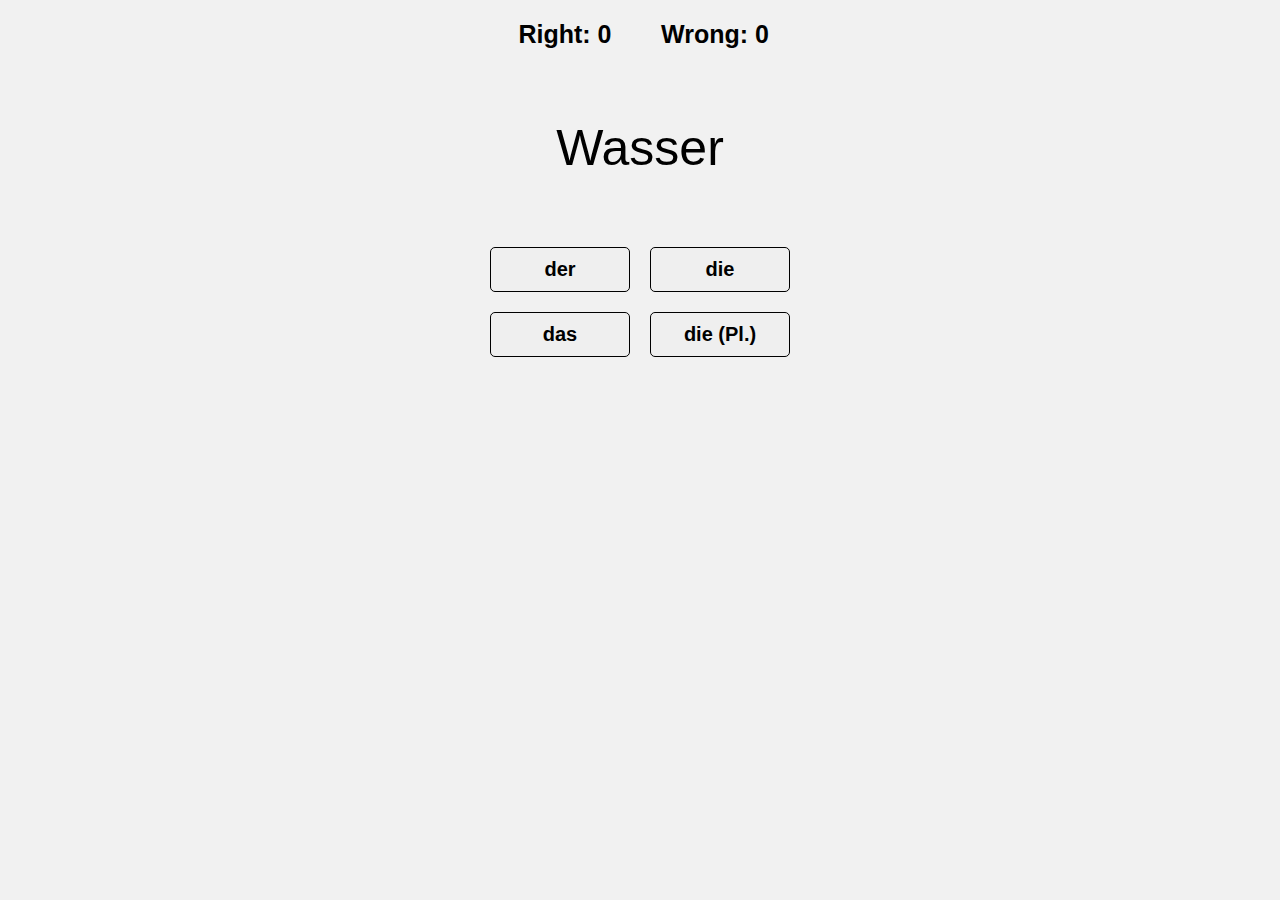
==== index.html @ b93902ca "Update index.html" ====
<!DOCTYPE html>
<html lang="en">
  <head>
    <meta charset="UTF-8" />
    <meta http-equiv="X-UA-Compatible" content="IE=edge" />
    <meta name="viewport" content="width=device-width, initial-scale=1.0" />

    <link rel="stylesheet" href="./style.css" />

    <title>Document</title>
  </head>

  <body>
    <div id="wrapper">
      <div id="score">
        <p>Right: <span id="right" class="score">0</span></p>
        <p>Wrong: <span id="wrong" class="score">0</span></p>
      </div>

      <div id="word">wasser</div>

      <div id="buttons">
        <button gender="m" class="btn">der</button>
        <button gender="f" class="btn">die</button>
        <button gender="n" class="btn">das</button>
        <button gender="p" class="btn">die (Pl.)</button>
      </div>
    </div>

    <!-- <script src="./app.js"></script> -->

    <script>
      class Init {
        constructor(words) {
          this.words = words;
        }

        getWord = () => {
          let index = Math.floor(Math.random() * this.words.length);
          return this.words[index];
        };

        enableButtons = () => {
          let buttons = document.querySelectorAll(".btn");

          buttons.forEach((btn) => {
            btn.style.background = "white";

            btn.disabled = false;
          });
        };

        displayWord = (word) => {
          let display = document.querySelector("#word");
          display.innerHTML = word.word;
        };

        setAnswer = (word) => {
          let buttons = document.querySelectorAll(".btn");

          buttons.forEach((btn) => {
            let buttonGender = btn.getAttribute("gender");
            let workGender = word.gender;
            let correctAnswer = buttonGender === workGender;

            btn.className = "btn";

            if (correctAnswer) btn.className += " right";
            else btn.className += " wrong";
          });
        };

        checkAnswer = (btn) => {
          const classes = btn.className.split(" ").includes("right");

          if (classes) {
            // console.log("right");
            return true;
          } else {
            // console.log("wrong");
            btn.disabled = true;
            return false;
          }
        };

        tryAnswer = () => {
          let word = this.getWord();
          this.enableButtons();
          this.displayWord(word);
          this.setAnswer(word);
        };

        updateScore = (res) => {
          let rightScore = document.querySelector("#right");
          let wrongScore = document.querySelector("#wrong");

          if (res === true) {
            rightScore.innerText = parseInt(rightScore.innerText) + 1;
            return;
          }

          wrongScore.innerText = parseInt(wrongScore.innerText) + 1;
        };

        reset = () => {
          setTimeout(() => {
            this.tryAnswer();
          }, 500);
        };

        init = () => {
          this.tryAnswer();

          let buttons = document.querySelectorAll(".btn");

          for (let i = 0; i < buttons.length; i++) {
            buttons[i].addEventListener("click", (e) => {
              let btn = e.target;
              let res = this.checkAnswer(btn);

              if (res) {
                buttons[i].style.background = "#08e013";
                this.reset();
                this.updateScore(true);
              } else {
                btn.style.background = "#e00808";

                this.updateScore(false);
              }
            });
          }
        };
      }

      fetch("./data.json")
        .then((response) => response.json())
        .then((data) => {
          let words = data;

          const init = new Init(words);
          init.init();
        });
    </script>
  </body>
</html>
---- style.css ----
* {
  padding: 0;
  margin: 0;
  border: 0;
  -webkit-box-sizing: border-box;
          box-sizing: border-box;
}

html {
  font-size: 10px;
}

body {
  width: 100vw;
  height: 100vh;
  background: #f1f1f1;
  display: -webkit-box;
  display: -ms-flexbox;
  display: flex;
  -webkit-box-orient: vertical;
  -webkit-box-direction: normal;
      -ms-flex-direction: column;
          flex-direction: column;
  -webkit-box-align: center;
      -ms-flex-align: center;
          align-items: center;
  font-family: sans-serif;
  padding: 2rem 0;
}

body #wrapper {
  min-width: 30rem;
  max-width: 50rem;
}

body #wrapper #score {
  display: -ms-grid;
  display: grid;
  -ms-grid-columns: 1fr 1fr;
      grid-template-columns: 1fr 1fr;
  margin-bottom: 3rem;
}

body #wrapper #score p {
  font-size: 2.5rem;
  text-align: center;
  font-weight: bolder;
}

body #wrapper #word {
  font-size: 5rem;
  text-align: center;
  text-transform: capitalize;
  margin-bottom: 3rem;
  padding: 4rem 0;
}

body #wrapper #buttons {
  display: -ms-grid;
  display: grid;
  -ms-grid-columns: 1fr 1fr;
      grid-template-columns: 1fr 1fr;
  gap: 2rem;
}

body #wrapper #buttons button {
  border: 0.1rem solid black;
  font-size: 2rem;
  font-weight: bold;
  padding: 1rem 0;
  border-radius: 0.5rem;
}

body #wrapper #buttons button:hover {
  cursor: pointer;
}
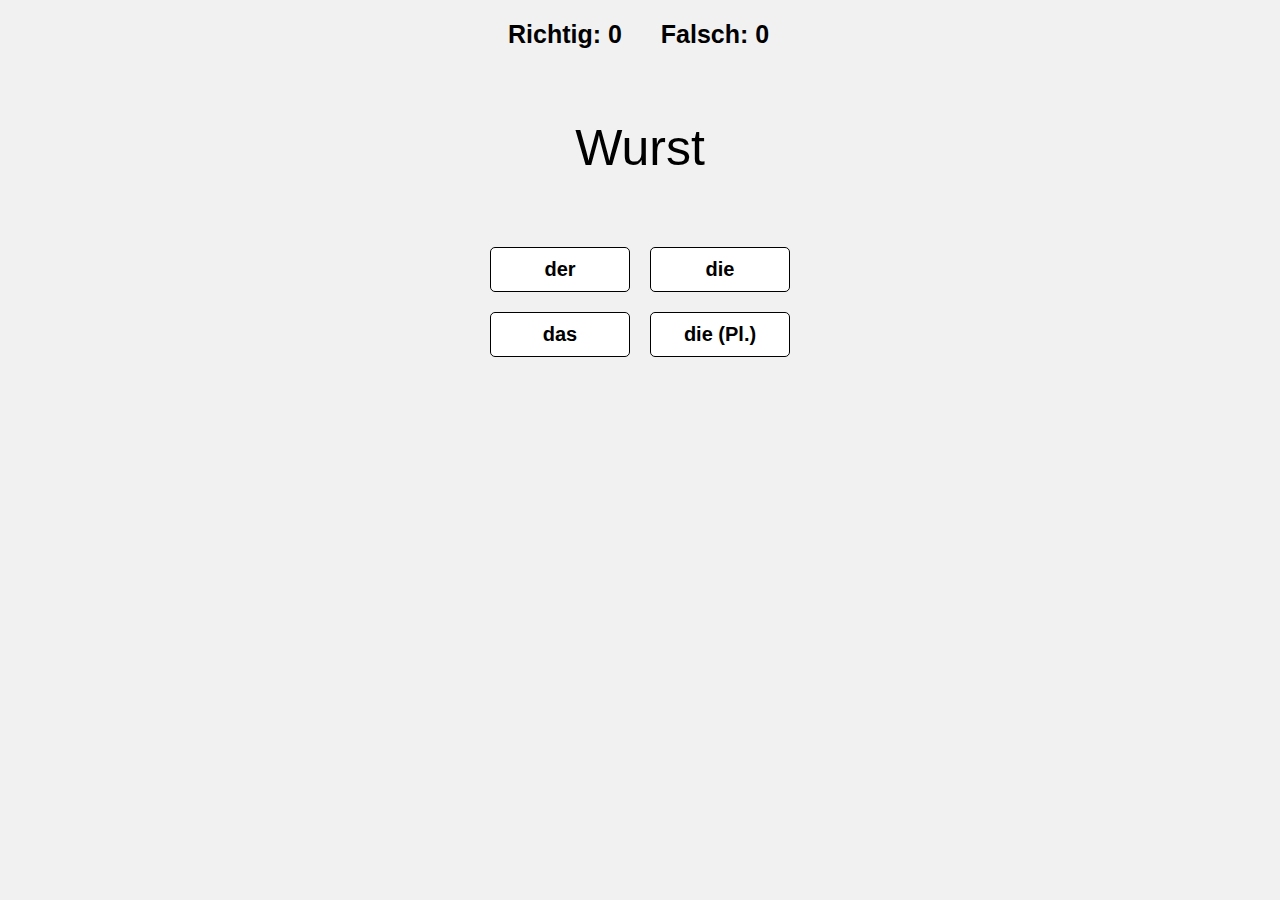
==== commit 32cdeec8: "Update index.html" ====
--- a/index.html
+++ b/index.html
@@ -13,8 +13,8 @@
   <body>
     <div id="wrapper">
       <div id="score">
-        <p>Right: <span id="right" class="score">0</span></p>
-        <p>Wrong: <span id="wrong" class="score">0</span></p>
+        <p>Richtig: <span id="right" class="score">0</span></p>
+        <p>Falsch: <span id="wrong" class="score">0</span></p>
       </div>
 
       <div id="word">wasser</div>
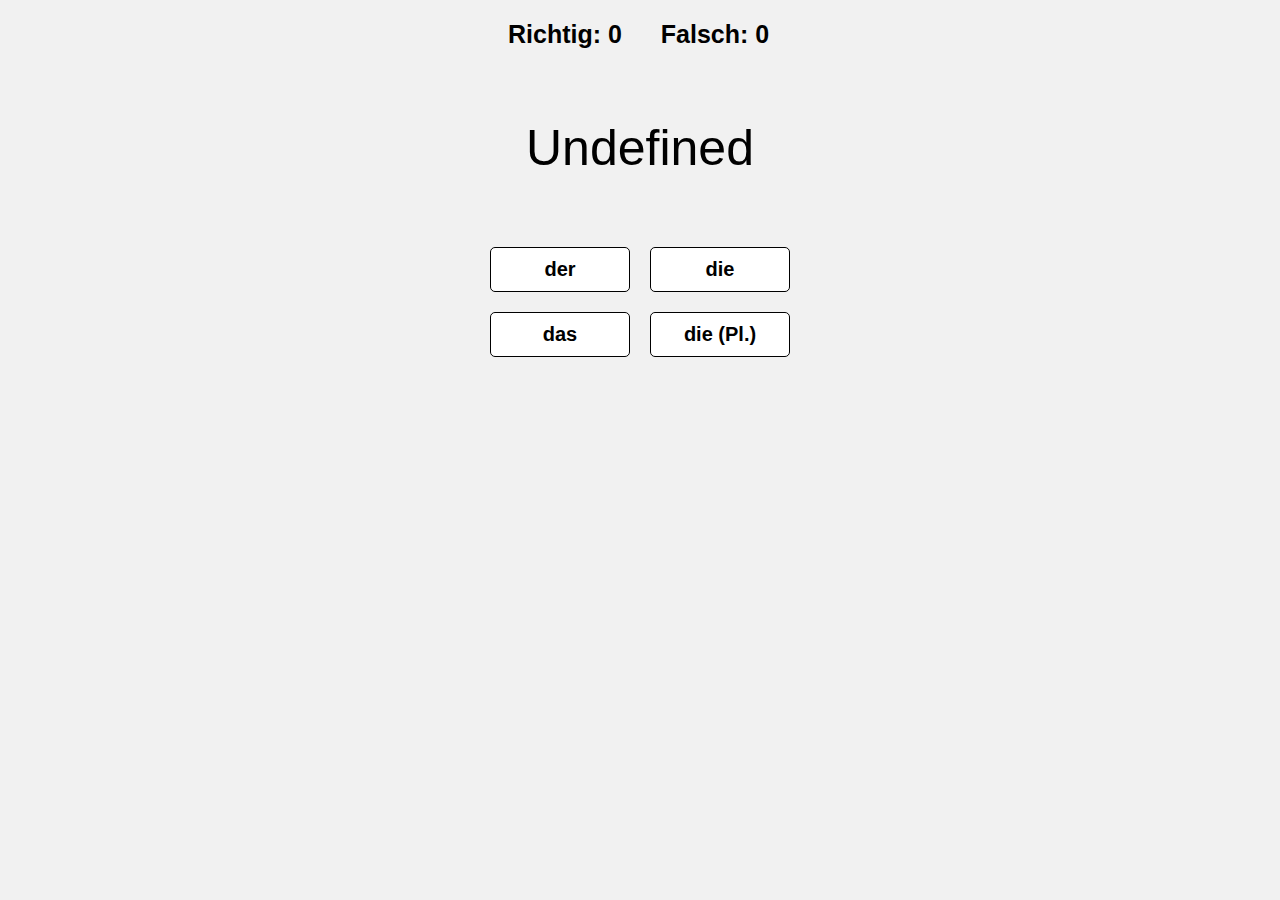
==== commit 38f57708: "Update index.html" ====
--- a/index.html
+++ b/index.html
@@ -31,115 +31,118 @@
 
     <script>
       class Init {
-        constructor(words) {
-          this.words = words;
+  constructor(words) {
+    this.words = words;
+  }
+
+  getWord = () => {
+    let index = Math.floor(Math.random() * this.words.length);
+    return this.words[index];
+  };
+
+  enableButtons = () => {
+    let buttons = document.querySelectorAll(".btn");
+
+    buttons.forEach((btn) => {
+      btn.style.background = "white";
+
+      btn.disabled = false;
+    });
+  };
+
+  displayWord = (word) => {
+    let display = document.querySelector("#word");
+    let translation = document.querySelector("#translation");
+    display.innerHTML = word.german;
+    translation.innerHTML = word.english;
+  };
+
+  setAnswer = (word) => {
+    let buttons = document.querySelectorAll(".btn");
+
+    buttons.forEach((btn) => {
+      let buttonGender = btn.getAttribute("gender");
+      let workGender = word.gender;
+      let correctAnswer = buttonGender === workGender;
+
+      btn.className = "btn";
+
+      if (correctAnswer) btn.className += " right";
+      else btn.className += " wrong";
+    });
+  };
+
+  checkAnswer = (btn) => {
+    const classes = btn.className.split(" ").includes("right");
+
+    if (classes) {
+      // console.log("right");
+      return true;
+    } else {
+      // console.log("wrong");
+      btn.disabled = true;
+      return false;
+    }
+  };
+
+  tryAnswer = () => {
+    let word = this.getWord();
+    this.enableButtons();
+    this.displayWord(word);
+    this.setAnswer(word);
+  };
+
+  updateScore = (res) => {
+    let rightScore = document.querySelector("#right");
+    let wrongScore = document.querySelector("#wrong");
+
+    if (res === true) {
+      rightScore.innerText = parseInt(rightScore.innerText) + 1;
+      return;
+    }
+
+    wrongScore.innerText = parseInt(wrongScore.innerText) + 1;
+  };
+
+  reset = () => {
+    setTimeout(() => {
+      this.tryAnswer();
+    }, 500);
+  };
+
+  init = () => {
+    this.tryAnswer();
+
+    let buttons = document.querySelectorAll(".btn");
+
+    for (let i = 0; i < buttons.length; i++) {
+      buttons[i].addEventListener("click", (e) => {
+        let btn = e.target;
+        let res = this.checkAnswer(btn);
+
+        if (res) {
+          buttons[i].style.background = "#08e013";
+          this.reset();
+          this.updateScore(true);
+        } else {
+          btn.style.background = "#e00808";
+
+          this.updateScore(false);
         }
+      });
+    }
+  };
+}
 
-        getWord = () => {
-          let index = Math.floor(Math.random() * this.words.length);
-          return this.words[index];
-        };
+fetch("./data.json")
+  .then((response) => response.json())
+  .then((data) => {
+    let words = data;
 
-        enableButtons = () => {
-          let buttons = document.querySelectorAll(".btn");
+    const init = new Init(words);
+    init.init();
+  });
 
-          buttons.forEach((btn) => {
-            btn.style.background = "white";
-
-            btn.disabled = false;
-          });
-        };
-
-        displayWord = (word) => {
-          let display = document.querySelector("#word");
-          display.innerHTML = word.word;
-        };
-
-        setAnswer = (word) => {
-          let buttons = document.querySelectorAll(".btn");
-
-          buttons.forEach((btn) => {
-            let buttonGender = btn.getAttribute("gender");
-            let workGender = word.gender;
-            let correctAnswer = buttonGender === workGender;
-
-            btn.className = "btn";
-
-            if (correctAnswer) btn.className += " right";
-            else btn.className += " wrong";
-          });
-        };
-
-        checkAnswer = (btn) => {
-          const classes = btn.className.split(" ").includes("right");
-
-          if (classes) {
-            // console.log("right");
-            return true;
-          } else {
-            // console.log("wrong");
-            btn.disabled = true;
-            return false;
-          }
-        };
-
-        tryAnswer = () => {
-          let word = this.getWord();
-          this.enableButtons();
-          this.displayWord(word);
-          this.setAnswer(word);
-        };
-
-        updateScore = (res) => {
-          let rightScore = document.querySelector("#right");
-          let wrongScore = document.querySelector("#wrong");
-
-          if (res === true) {
-            rightScore.innerText = parseInt(rightScore.innerText) + 1;
-            return;
-          }
-
-          wrongScore.innerText = parseInt(wrongScore.innerText) + 1;
-        };
-
-        reset = () => {
-          setTimeout(() => {
-            this.tryAnswer();
-          }, 500);
-        };
-
-        init = () => {
-          this.tryAnswer();
-
-          let buttons = document.querySelectorAll(".btn");
-
-          for (let i = 0; i < buttons.length; i++) {
-            buttons[i].addEventListener("click", (e) => {
-              let btn = e.target;
-              let res = this.checkAnswer(btn);
-
-              if (res) {
-                buttons[i].style.background = "#08e013";
-                this.reset();
-                this.updateScore(true);
-              } else {
-                btn.style.background = "#e00808";
-
-                this.updateScore(false);
-              }
-            });
-          }
-        };
-      }
-
-      fetch("./data.json")
-        .then((response) => response.json())
-        .then((data) => {
-          let words = data;
-
-          const init = new Init(words);
-          init.init();
-        });
     </script>
   </body>
 </html>
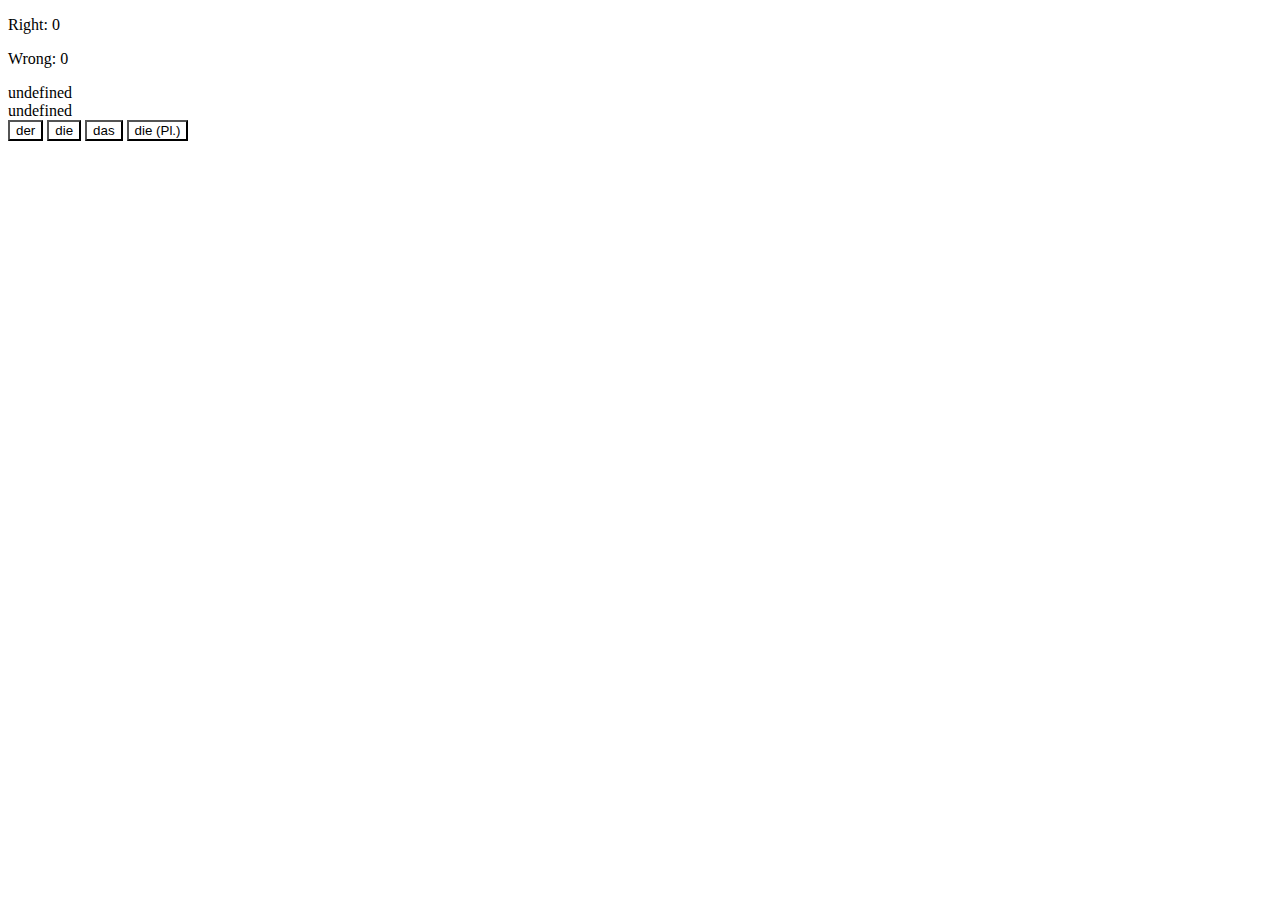
==== commit da31b3df: "Update index.html" ====
--- a/index.html
+++ b/index.html
@@ -5,7 +5,7 @@
     <meta http-equiv="X-UA-Compatible" content="IE=edge" />
     <meta name="viewport" content="width=device-width, initial-scale=1.0" />
 
-    <link rel="stylesheet" href="./style.css" />
+    <link rel="stylesheet" href="./style/style.css" />
 
     <title>Document</title>
   </head>
@@ -13,11 +13,12 @@
   <body>
     <div id="wrapper">
       <div id="score">
-        <p>Richtig: <span id="right" class="score">0</span></p>
-        <p>Falsch: <span id="wrong" class="score">0</span></p>
+        <p>Right: <span id="right" class="score">0</span></p>
+        <p>Wrong: <span id="wrong" class="score">0</span></p>
       </div>
 
       <div id="word">wasser</div>
+      <div id="translation">water</div>
 
       <div id="buttons">
         <button gender="m" class="btn">der</button>
@@ -31,118 +32,117 @@
 
     <script>
       class Init {
-  constructor(words) {
-    this.words = words;
-  }
+        constructor(words) {
+          this.words = words;
+        }
 
-  getWord = () => {
-    let index = Math.floor(Math.random() * this.words.length);
-    return this.words[index];
-  };
+        getWord = () => {
+          let index = Math.floor(Math.random() * this.words.length);
+          return this.words[index];
+        };
 
-  enableButtons = () => {
-    let buttons = document.querySelectorAll(".btn");
+        enableButtons = () => {
+          let buttons = document.querySelectorAll(".btn");
 
-    buttons.forEach((btn) => {
-      btn.style.background = "white";
+          buttons.forEach((btn) => {
+            btn.style.background = "white";
 
-      btn.disabled = false;
-    });
-  };
+            btn.disabled = false;
+          });
+        };
 
-  displayWord = (word) => {
-    let display = document.querySelector("#word");
-    let translation = document.querySelector("#translation");
-    display.innerHTML = word.german;
-    translation.innerHTML = word.english;
-  };
+        displayWord = (word) => {
+          let display = document.querySelector("#word");
+          let translation = document.querySelector("#translation");
+          display.innerHTML = word.german;
+          translation.innerHTML = word.english;
+        };
 
-  setAnswer = (word) => {
-    let buttons = document.querySelectorAll(".btn");
+        setAnswer = (word) => {
+          let buttons = document.querySelectorAll(".btn");
 
-    buttons.forEach((btn) => {
-      let buttonGender = btn.getAttribute("gender");
-      let workGender = word.gender;
-      let correctAnswer = buttonGender === workGender;
+          buttons.forEach((btn) => {
+            let buttonGender = btn.getAttribute("gender");
+            let workGender = word.gender;
+            let correctAnswer = buttonGender === workGender;
 
-      btn.className = "btn";
+            btn.className = "btn";
 
-      if (correctAnswer) btn.className += " right";
-      else btn.className += " wrong";
-    });
-  };
+            if (correctAnswer) btn.className += " right";
+            else btn.className += " wrong";
+          });
+        };
 
-  checkAnswer = (btn) => {
-    const classes = btn.className.split(" ").includes("right");
+        checkAnswer = (btn) => {
+          const classes = btn.className.split(" ").includes("right");
 
-    if (classes) {
-      // console.log("right");
-      return true;
-    } else {
-      // console.log("wrong");
-      btn.disabled = true;
-      return false;
-    }
-  };
+          if (classes) {
+            // console.log("right");
+            return true;
+          } else {
+            // console.log("wrong");
+            btn.disabled = true;
+            return false;
+          }
+        };
 
-  tryAnswer = () => {
-    let word = this.getWord();
-    this.enableButtons();
-    this.displayWord(word);
-    this.setAnswer(word);
-  };
+        tryAnswer = () => {
+          let word = this.getWord();
+          this.enableButtons();
+          this.displayWord(word);
+          this.setAnswer(word);
+        };
 
-  updateScore = (res) => {
-    let rightScore = document.querySelector("#right");
-    let wrongScore = document.querySelector("#wrong");
+        updateScore = (res) => {
+          let rightScore = document.querySelector("#right");
+          let wrongScore = document.querySelector("#wrong");
 
-    if (res === true) {
-      rightScore.innerText = parseInt(rightScore.innerText) + 1;
-      return;
-    }
+          if (res === true) {
+            rightScore.innerText = parseInt(rightScore.innerText) + 1;
+            return;
+          }
 
-    wrongScore.innerText = parseInt(wrongScore.innerText) + 1;
-  };
+          wrongScore.innerText = parseInt(wrongScore.innerText) + 1;
+        };
 
-  reset = () => {
-    setTimeout(() => {
-      this.tryAnswer();
-    }, 500);
-  };
+        reset = () => {
+          setTimeout(() => {
+            this.tryAnswer();
+          }, 500);
+        };
 
-  init = () => {
-    this.tryAnswer();
+        init = () => {
+          this.tryAnswer();
 
-    let buttons = document.querySelectorAll(".btn");
+          let buttons = document.querySelectorAll(".btn");
 
-    for (let i = 0; i < buttons.length; i++) {
-      buttons[i].addEventListener("click", (e) => {
-        let btn = e.target;
-        let res = this.checkAnswer(btn);
+          for (let i = 0; i < buttons.length; i++) {
+            buttons[i].addEventListener("click", (e) => {
+              let btn = e.target;
+              let res = this.checkAnswer(btn);
 
-        if (res) {
-          buttons[i].style.background = "#08e013";
-          this.reset();
-          this.updateScore(true);
-        } else {
-          btn.style.background = "#e00808";
+              if (res) {
+                buttons[i].style.background = "#08e013";
+                this.reset();
+                this.updateScore(true);
+              } else {
+                btn.style.background = "#e00808";
 
-          this.updateScore(false);
-        }
-      });
-    }
-  };
-}
+                this.updateScore(false);
+              }
+            });
+          }
+        };
+      }
 
-fetch("./data.json")
-  .then((response) => response.json())
-  .then((data) => {
-    let words = data;
+      fetch("./data.json")
+        .then((response) => response.json())
+        .then((data) => {
+          let words = data;
 
-    const init = new Init(words);
-    init.init();
-  });
-
+          const init = new Init(words);
+          init.init();
+        });
     </script>
   </body>
 </html>
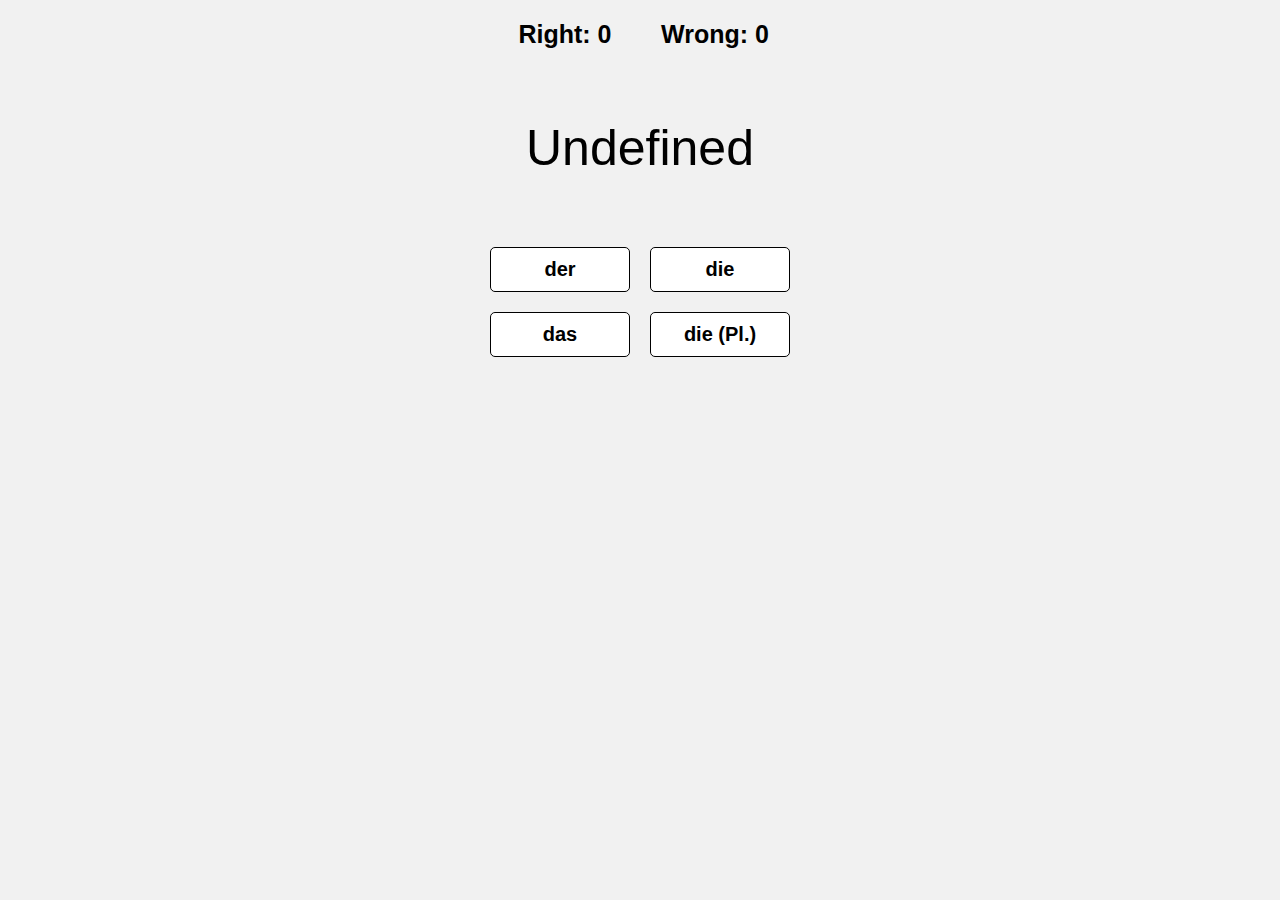
==== commit 507ff1a7: "Update index.html" ====
--- a/index.html
+++ b/index.html
@@ -5,7 +5,7 @@
     <meta http-equiv="X-UA-Compatible" content="IE=edge" />
     <meta name="viewport" content="width=device-width, initial-scale=1.0" />
 
-    <link rel="stylesheet" href="./style/style.css" />
+    <link rel="stylesheet" href="./style.css" />
 
     <title>Document</title>
   </head>
@@ -17,8 +17,8 @@
         <p>Wrong: <span id="wrong" class="score">0</span></p>
       </div>
 
-      <div id="word">wasser</div>
-      <div id="translation">water</div>
+      <div id="word"></div>
+      <div id="translation"></div>
 
       <div id="buttons">
         <button gender="m" class="btn">der</button>
@@ -55,7 +55,8 @@
           let display = document.querySelector("#word");
           let translation = document.querySelector("#translation");
           display.innerHTML = word.german;
-          translation.innerHTML = word.english;
+          // translation.innerHTML = word.english;
+          translation.innerHTML = "";
         };
 
         setAnswer = (word) => {
--- a/style.css
+++ b/style.css
@@ -0,0 +1,76 @@
+* {
+  padding: 0;
+  margin: 0;
+  border: 0;
+  -webkit-box-sizing: border-box;
+          box-sizing: border-box;
+}
+
+html {
+  font-size: 10px;
+}
+
+body {
+  width: 100vw;
+  height: 100vh;
+  background: #f1f1f1;
+  display: -webkit-box;
+  display: -ms-flexbox;
+  display: flex;
+  -webkit-box-orient: vertical;
+  -webkit-box-direction: normal;
+      -ms-flex-direction: column;
+          flex-direction: column;
+  -webkit-box-align: center;
+      -ms-flex-align: center;
+          align-items: center;
+  font-family: sans-serif;
+  padding: 2rem 0;
+}
+
+body #wrapper {
+  min-width: 30rem;
+  max-width: 50rem;
+}
+
+body #wrapper #score {
+  display: -ms-grid;
+  display: grid;
+  -ms-grid-columns: 1fr 1fr;
+      grid-template-columns: 1fr 1fr;
+  margin-bottom: 3rem;
+}
+
+body #wrapper #score p {
+  font-size: 2.5rem;
+  text-align: center;
+  font-weight: bolder;
+}
+
+body #wrapper #word {
+  font-size: 5rem;
+  text-align: center;
+  text-transform: capitalize;
+  margin-bottom: 3rem;
+  padding: 4rem 0;
+}
+
+body #wrapper #buttons {
+  display: -ms-grid;
+  display: grid;
+  -ms-grid-columns: 1fr 1fr;
+      grid-template-columns: 1fr 1fr;
+  gap: 2rem;
+}
+
+body #wrapper #buttons button {
+  border: 0.1rem solid black;
+  font-size: 2rem;
+  font-weight: bold;
+  padding: 1rem 0;
+  border-radius: 0.5rem;
+}
+
+body #wrapper #buttons button:hover {
+  cursor: pointer;
+}
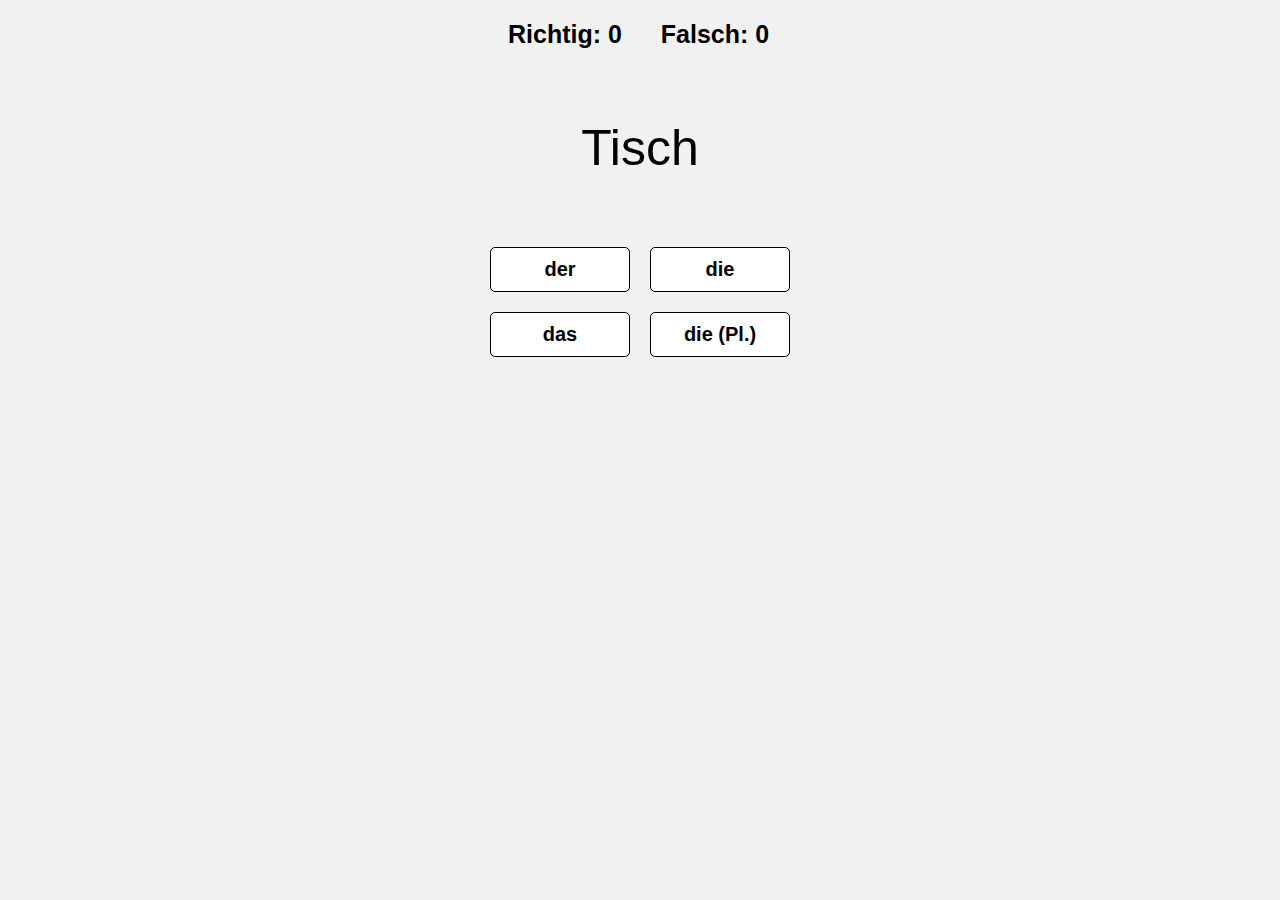
==== commit 988be5d4: "Update index.html" ====
--- a/index.html
+++ b/index.html
@@ -13,8 +13,8 @@
   <body>
     <div id="wrapper">
       <div id="score">
-        <p>Right: <span id="right" class="score">0</span></p>
-        <p>Wrong: <span id="wrong" class="score">0</span></p>
+        <p>Richtig: <span id="right" class="score">0</span></p>
+        <p>Falsch: <span id="wrong" class="score">0</span></p>
       </div>
 
       <div id="word"></div>
@@ -34,6 +34,8 @@
       class Init {
         constructor(words) {
           this.words = words;
+          this.isTranslationDisplayed = false;
+          this.currentWord = "";
         }
 
         getWord = () => {
@@ -53,10 +55,13 @@
 
         displayWord = (word) => {
           let display = document.querySelector("#word");
-          let translation = document.querySelector("#translation");
           display.innerHTML = word.german;
           // translation.innerHTML = word.english;
-          translation.innerHTML = "";
+          // translation.innerHTML = "";
+
+          let translation = document.querySelector("#translation");
+          if (this.isTranslationDisplayed) translation.innerText = word.english;
+          else translation.innerText = "";
         };
 
         setAnswer = (word) => {
@@ -78,20 +83,11 @@
           const classes = btn.className.split(" ").includes("right");
 
           if (classes) {
-            // console.log("right");
             return true;
           } else {
-            // console.log("wrong");
             btn.disabled = true;
             return false;
           }
-        };
-
-        tryAnswer = () => {
-          let word = this.getWord();
-          this.enableButtons();
-          this.displayWord(word);
-          this.setAnswer(word);
         };
 
         updateScore = (res) => {
@@ -112,8 +108,44 @@
           }, 500);
         };
 
+        updateTranslation = () => {
+          let translationBtn = document.querySelector("#translation-btn");
+          let translation = document.querySelector("#translation");
+
+          translationBtn.addEventListener("click", () => {
+            if (this.isTranslationDisplayed) {
+              translation.innerText = this.currentWord.english;
+            } else translation.innerText = "";
+          });
+        };
+
+        toggleTranslationDisplayOption = () => {
+          let translationBtn = document.querySelector("#translation-btn");
+
+          translationBtn.addEventListener("click", () => {
+            let option = translationBtn.innerText;
+
+            if (option.toLowerCase() === "show english") {
+              translationBtn.innerText = "hide English";
+              this.isTranslationDisplayed = true;
+            } else {
+              translationBtn.innerText = "show English";
+              this.isTranslationDisplayed = false;
+            }
+          });
+        };
+
+        tryAnswer = () => {
+          this.currentWord = this.getWord();
+          this.enableButtons();
+          this.displayWord(this.currentWord);
+          this.setAnswer(this.currentWord);
+        };
+
         init = () => {
           this.tryAnswer();
+          this.toggleTranslationDisplayOption();
+          this.updateTranslation();
 
           let buttons = document.querySelectorAll(".btn");
 
@@ -144,6 +176,7 @@
           const init = new Init(words);
           init.init();
         });
+
     </script>
   </body>
 </html>
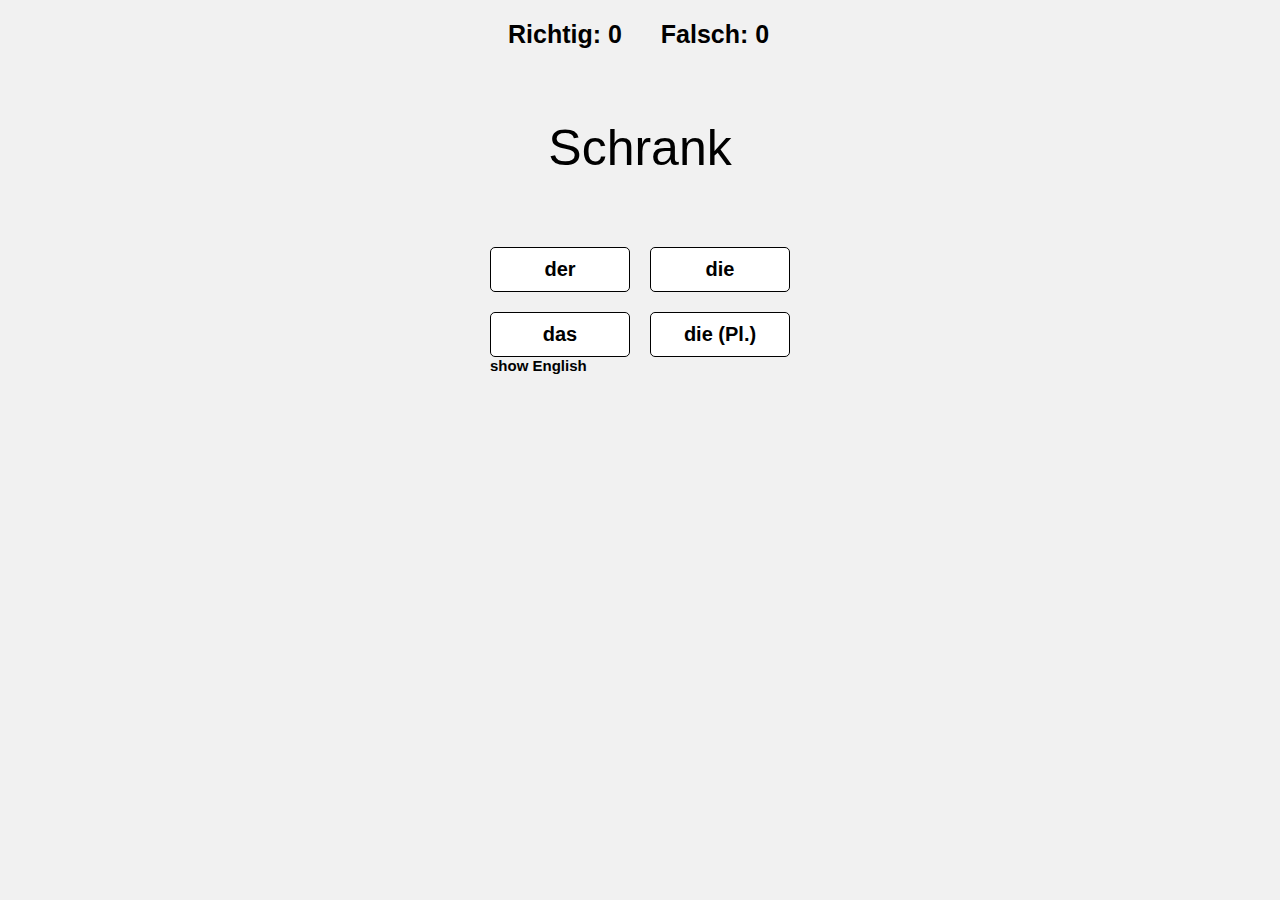
==== commit bc42bb57: "Update index.html" ====
--- a/index.html
+++ b/index.html
@@ -25,6 +25,10 @@
         <button gender="f" class="btn">die</button>
         <button gender="n" class="btn">das</button>
         <button gender="p" class="btn">die (Pl.)</button>
+      </div>
+
+      <div id="translation-option">
+        <h2 id="translation-btn">show English</h2>
       </div>
     </div>
 
@@ -176,7 +180,6 @@
           const init = new Init(words);
           init.init();
         });
-
     </script>
   </body>
 </html>
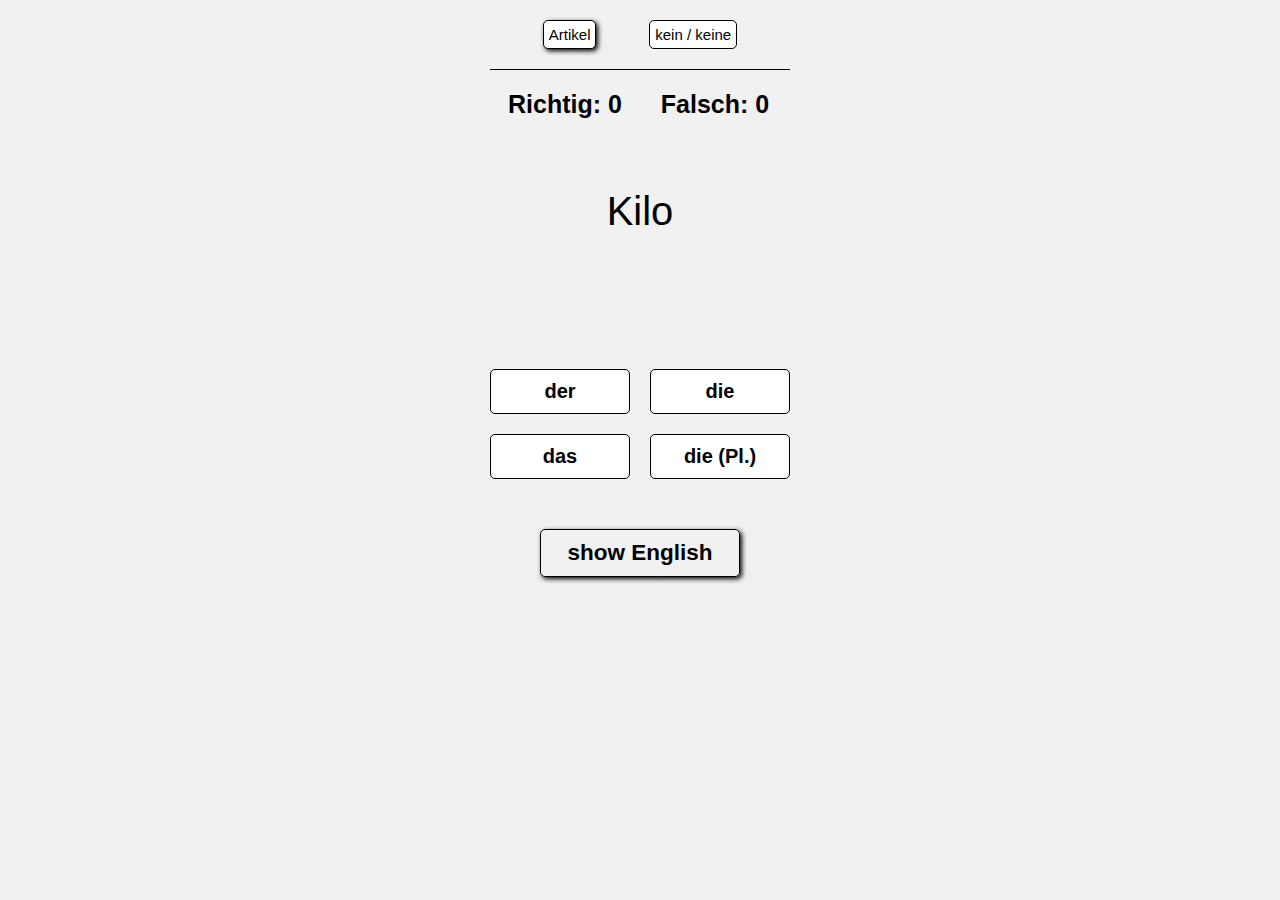
==== commit 7dd35293: "Update index.html" ====
--- a/index.html
+++ b/index.html
@@ -12,6 +12,15 @@
 
   <body>
     <div id="wrapper">
+      <div id="topics">
+        <a href="#">
+          <button class="topic" style="box-shadow: 2px 2px 5px black">
+            Artikel
+          </button></a
+        >
+        <a href="./kein.html"> <button class="topic">kein / keine</button></a>
+      </div>
+
       <div id="score">
         <p>Richtig: <span id="right" class="score">0</span></p>
         <p>Falsch: <span id="wrong" class="score">0</span></p>
@@ -20,7 +29,7 @@
       <div id="word"></div>
       <div id="translation"></div>
 
-      <div id="buttons">
+      <div id="buttons" class="article-btn-options">
         <button gender="m" class="btn">der</button>
         <button gender="f" class="btn">die</button>
         <button gender="n" class="btn">das</button>
--- a/style.css
+++ b/style.css
@@ -33,6 +33,27 @@
   max-width: 50rem;
 }
 
+body #wrapper #topics {
+  display: -webkit-box;
+  display: -ms-flexbox;
+  display: flex;
+  -webkit-box-pack: space-evenly;
+      -ms-flex-pack: space-evenly;
+          justify-content: space-evenly;
+  margin-bottom: 2rem;
+  padding-bottom: 2rem;
+  border-bottom: 0.1rem solid black;
+}
+
+body #wrapper #topics .topic {
+  background: #fff;
+  font-size: 1.5rem;
+  border: 0.1rem solid black;
+  border-radius: 0.5rem;
+  padding: 0.5rem;
+  cursor: pointer;
+}
+
 body #wrapper #score {
   display: -ms-grid;
   display: grid;
@@ -48,11 +69,20 @@
 }
 
 body #wrapper #word {
-  font-size: 5rem;
+  font-size: 4rem;
+  height: 8rem;
   text-align: center;
   text-transform: capitalize;
-  margin-bottom: 3rem;
-  padding: 4rem 0;
+  margin-bottom: 2rem;
+  padding: 4rem 0 2rem;
+}
+
+body #wrapper #translation {
+  font-size: 2rem;
+  padding: 2rem;
+  height: 7rem;
+  text-align: center;
+  margin-bottom: 5rem;
 }
 
 body #wrapper #buttons {
@@ -61,6 +91,7 @@
   -ms-grid-columns: 1fr 1fr;
       grid-template-columns: 1fr 1fr;
   gap: 2rem;
+  margin-bottom: 5rem;
 }
 
 body #wrapper #buttons button {
@@ -74,3 +105,16 @@
 body #wrapper #buttons button:hover {
   cursor: pointer;
 }
+
+body #wrapper #translation-option {
+  font-size: 1.5rem;
+  text-align: center;
+  padding: 1rem;
+  border: 0.1rem solid black;
+  width: 20rem;
+  margin: auto;
+  border-radius: 0.5rem;
+  -webkit-box-shadow: 0.2rem 0.2rem 0.5rem black;
+          box-shadow: 0.2rem 0.2rem 0.5rem black;
+  cursor: pointer;
+}
